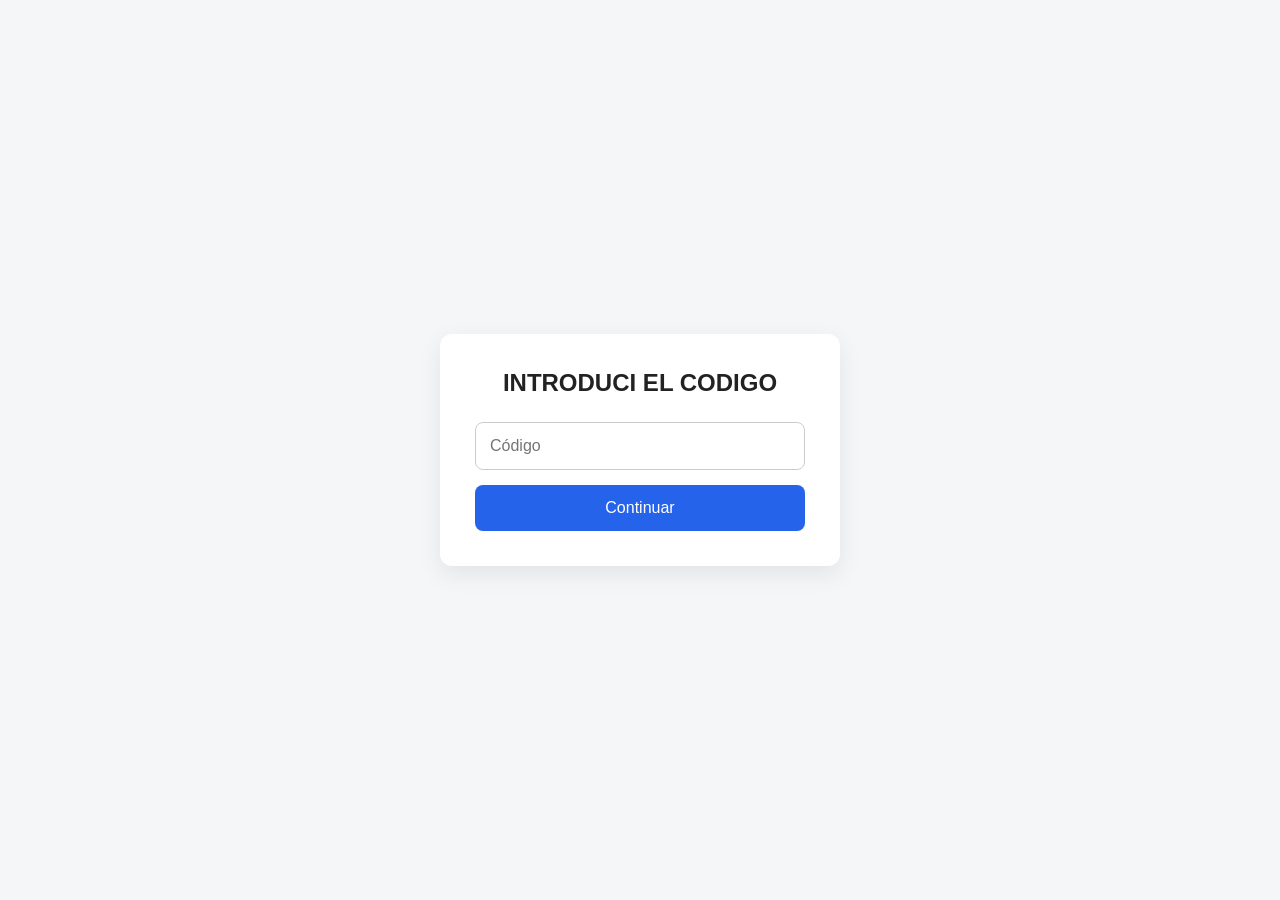
==== index.html @ 0ecddaaa "Primer commit" ====
<!DOCTYPE html>
<html lang="es">
<head>
  <meta charset="UTF-8">
  <meta name="viewport" content="width=device-width, initial-scale=1.0">

  <title>Ingresar código</title>

  <link rel="stylesheet" href="style.css">
</head>

<body>

  <main class="container" id="container">

    <h1>INTRODUCI EL CODIGO</h1>

    <form id="codeForm">

      <input
        type="text"
        id="codigo"
        placeholder="Código"
        autocomplete="off"
        required
      >

      <button type="submit">
        Continuar
      </button>

    </form>

    <p id="error"></p>

  </main>

  <script src="script.js"></script>

</body>
</html>
---- style.css ----
* {
  margin: 0;
  padding: 0;
  box-sizing: border-box;
}

body {
  min-height: 100vh;

  display: flex;
  justify-content: center;
  align-items: center;

  padding: 20px;

  font-family: Arial, sans-serif;

  background-color: #f4f6f8;
}

.container {
  width: 100%;
  max-width: 400px;

  padding: 35px;

  background-color: white;

  border-radius: 12px;

  box-shadow: 0 8px 25px rgba(0, 0, 0, 0.08);
}

h1 {
  margin-bottom: 25px;

  text-align: center;

  font-size: 24px;

  color: #222;
}

form {
  display: flex;
  flex-direction: column;
  gap: 15px;
}

input {
  width: 100%;

  padding: 14px;

  border: 1px solid #ccc;
  border-radius: 8px;

  font-size: 16px;

  outline: none;
}

input:focus {
  border-color: #2563eb;
}

button {
  width: 100%;

  padding: 14px;

  border: none;
  border-radius: 8px;

  background-color: #2563eb;
  color: white;

  font-size: 16px;

  cursor: pointer;
}

button:hover {
  background-color: #1d4ed8;
}

#error {
  display: none;

  margin-top: 20px;

  text-align: center;

  color: #dc2626;

  font-weight: bold;

  line-height: 1.5;
}

/* Efecto de página rota */

body.broken {
  background-color: #000;
}

body.broken .container {
  transform: rotate(-2deg) skewX(5deg);
  filter: blur(1px);

  background-color: #111;
  color: #ff0000;

  box-shadow: none;

  animation: shake 0.1s infinite;
}

body.broken h1 {
  color: #ff0000;
}

body.broken input {
  background-color: #222;
  color: #ff0000;
  border-color: #ff0000;
}

body.broken button {
  background-color: #ff0000;
}

body.broken #error {
  display: block;
}

@keyframes shake {
  0% {
    transform: translate(2px, 2px) rotate(-2deg);
  }

  25% {
    transform: translate(-2px, -2px) rotate(2deg);
  }

  50% {
    transform: translate(2px, -2px) rotate(-1deg);
  }

  75% {
    transform: translate(-2px, 2px) rotate(1deg);
  }

  100% {
    transform: translate(0, 0) rotate(-2deg);
  }
}

@media (max-width: 480px) {
  .container {
    padding: 25px 20px;
  }

  h1 {
    font-size: 21px;
  }
}
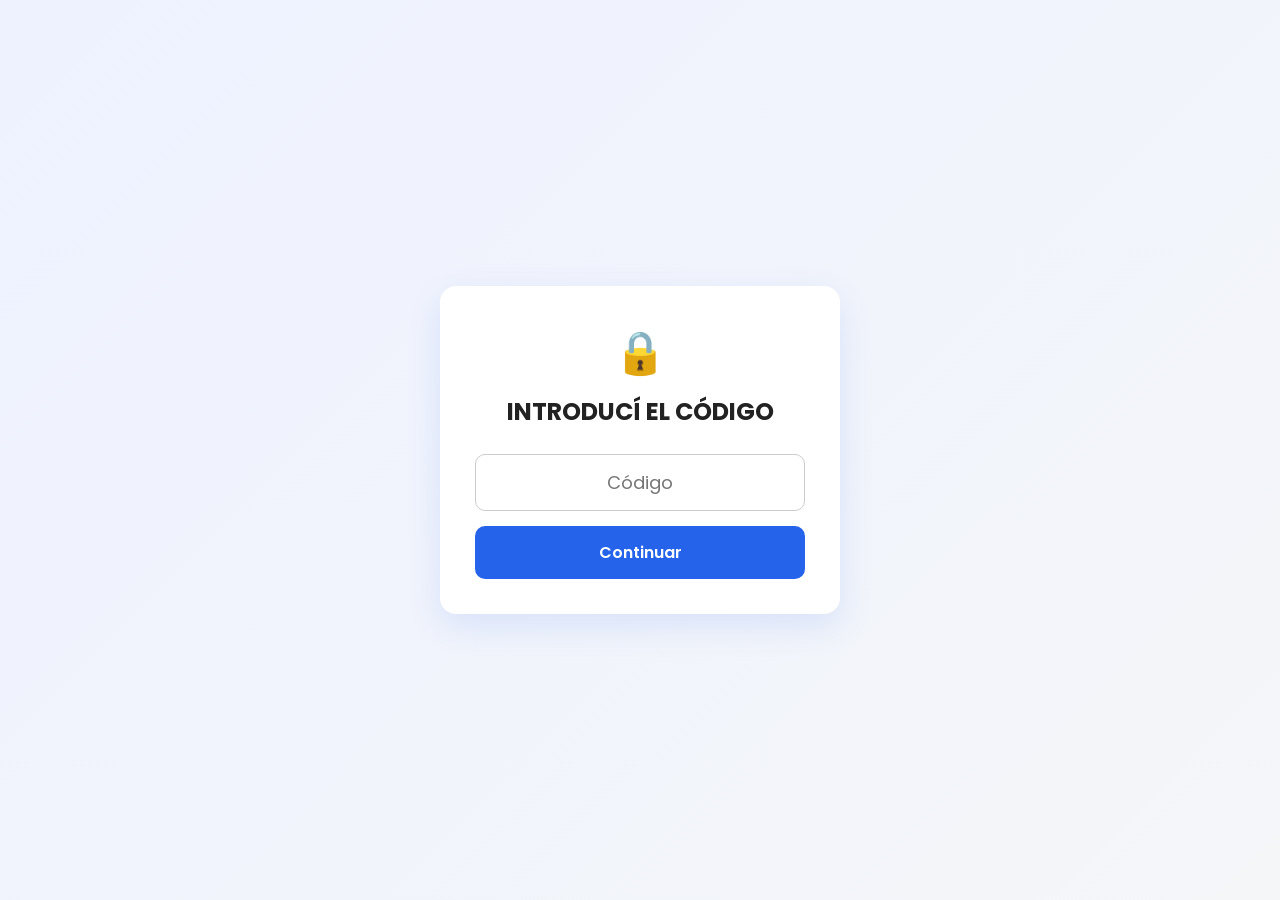
==== commit ab1801d8: "Mejoras: reintento de código, botón NO más divertido y pantalla final más elegante Co-Authored-By: C" ====
--- a/index.html
+++ b/index.html
@@ -1,45 +1,40 @@
-
 <!DOCTYPE html>
 <html lang="es">
 <head>
   <meta charset="UTF-8">
   <meta name="viewport" content="width=device-width, initial-scale=1.0">
-
   <title>Ingresar código</title>
-
+  <link rel="preconnect" href="https://fonts.googleapis.com">
+  <link rel="preconnect" href="https://fonts.gstatic.com" crossorigin>
+  <link href="https://fonts.googleapis.com/css2?family=Poppins:wght@400;600;700&display=swap" rel="stylesheet">
   <link rel="stylesheet" href="style.css">
 </head>
-
 <body>
 
   <main class="container" id="container">
 
-    <h1>INTRODUCI EL CODIGO</h1>
+    <div class="candado" aria-hidden="true">🔒</div>
 
-    <form id="codeForm">
+    <h1>INTRODUCÍ EL CÓDIGO</h1>
 
+    <form id="codeForm" novalidate>
+      <label for="codigo" class="sr-only">Código</label>
       <input
-        type="text"
+        type="password"
         id="codigo"
         placeholder="Código"
+        inputmode="numeric"
         autocomplete="off"
+        maxlength="20"
         required
       >
-
-      <button type="submit">
-        Continuar
-      </button>
-
+      <button type="submit">Continuar</button>
     </form>
 
-    <p id="error"></p>
+    <p id="error" role="alert" aria-live="assertive"></p>
 
   </main>
 
   <script src="script.js"></script>
-
 </body>
 </html>
-
-
-
--- a/style.css
+++ b/style.css
@@ -6,38 +6,51 @@
 
 body {
   min-height: 100vh;
-
+  min-height: 100dvh;
   display: flex;
   justify-content: center;
   align-items: center;
-
   padding: 20px;
-
-  font-family: Arial, sans-serif;
-
-  background-color: #f4f6f8;
+  font-family: "Poppins", Arial, sans-serif;
+  background: linear-gradient(135deg, #eef2ff, #f4f6f8);
+  transition: background 0.4s ease;
+  overflow: hidden;
+}
+
+.sr-only {
+  position: absolute;
+  width: 1px;
+  height: 1px;
+  overflow: hidden;
+  clip: rect(0 0 0 0);
+  white-space: nowrap;
 }
 
 .container {
   width: 100%;
   max-width: 400px;
-
   padding: 35px;
-
   background-color: white;
-
-  border-radius: 12px;
-
-  box-shadow: 0 8px 25px rgba(0, 0, 0, 0.08);
+  border-radius: 16px;
+  box-shadow: 0 12px 35px rgba(37, 99, 235, 0.12);
+  text-align: center;
+  animation: aparecer 0.5s ease;
+}
+
+@keyframes aparecer {
+  from { opacity: 0; transform: translateY(15px); }
+  to   { opacity: 1; transform: translateY(0); }
+}
+
+.candado {
+  font-size: 42px;
+  margin-bottom: 10px;
+  transition: transform 0.4s ease;
 }
 
 h1 {
   margin-bottom: 25px;
-
-  text-align: center;
-
   font-size: 24px;
-
   color: #222;
 }
 
@@ -49,70 +62,102 @@
 
 input {
   width: 100%;
-
   padding: 14px;
-
   border: 1px solid #ccc;
-  border-radius: 8px;
-
-  font-size: 16px;
-
+  border-radius: 10px;
+  font-size: 18px;
+  font-family: inherit;
+  text-align: center;
+  letter-spacing: 4px;
   outline: none;
+  transition: border-color 0.2s, box-shadow 0.2s;
+}
+
+input::placeholder {
+  letter-spacing: normal;
 }
 
 input:focus {
   border-color: #2563eb;
+  box-shadow: 0 0 0 3px rgba(37, 99, 235, 0.2);
+}
+
+input.vacio {
+  border-color: #f59e0b;
+  animation: vibrar 0.3s;
+}
+
+@keyframes vibrar {
+  0%, 100% { transform: translateX(0); }
+  25% { transform: translateX(-6px); }
+  75% { transform: translateX(6px); }
 }
 
 button {
   width: 100%;
-
   padding: 14px;
-
   border: none;
-  border-radius: 8px;
-
+  border-radius: 10px;
   background-color: #2563eb;
   color: white;
-
   font-size: 16px;
-
+  font-family: inherit;
+  font-weight: 600;
   cursor: pointer;
-}
-
-button:hover {
+  transition: background-color 0.2s, transform 0.1s;
+}
+
+button:hover:not(:disabled) {
   background-color: #1d4ed8;
+}
+
+button:active:not(:disabled) {
+  transform: scale(0.98);
+}
+
+button:disabled {
+  cursor: not-allowed;
 }
 
 #error {
   display: none;
-
   margin-top: 20px;
-
-  text-align: center;
-
   color: #dc2626;
-
   font-weight: bold;
-
   line-height: 1.5;
 }
 
-/* Efecto de página rota */
+/* ===== Código correcto ===== */
+
+body.unlocked {
+  background: linear-gradient(135deg, #ffe4ec, #fff5f8);
+}
+
+body.unlocked .candado {
+  transform: scale(1.3) rotate(-10deg);
+}
+
+body.unlocked .container {
+  animation: salir 0.9s ease forwards;
+}
+
+@keyframes salir {
+  0%   { transform: scale(1); opacity: 1; }
+  40%  { transform: scale(1.05); }
+  100% { transform: scale(0.8); opacity: 0; }
+}
+
+/* ===== Efecto de página rota (código incorrecto) ===== */
 
 body.broken {
-  background-color: #000;
+  background: #000;
 }
 
 body.broken .container {
-  transform: rotate(-2deg) skewX(5deg);
   filter: blur(1px);
-
   background-color: #111;
   color: #ff0000;
-
-  box-shadow: none;
-
+  box-shadow: 0 0 40px rgba(255, 0, 0, 0.35);
   animation: shake 0.1s infinite;
 }
 
@@ -135,25 +180,11 @@
 }
 
 @keyframes shake {
-  0% {
-    transform: translate(2px, 2px) rotate(-2deg);
-  }
-
-  25% {
-    transform: translate(-2px, -2px) rotate(2deg);
-  }
-
-  50% {
-    transform: translate(2px, -2px) rotate(-1deg);
-  }
-
-  75% {
-    transform: translate(-2px, 2px) rotate(1deg);
-  }
-
-  100% {
-    transform: translate(0, 0) rotate(-2deg);
-  }
+  0%   { transform: translate(2px, 2px) rotate(-2deg); }
+  25%  { transform: translate(-2px, -2px) rotate(2deg); }
+  50%  { transform: translate(2px, -2px) rotate(-1deg); }
+  75%  { transform: translate(-2px, 2px) rotate(1deg); }
+  100% { transform: translate(0, 0) rotate(-2deg); }
 }
 
 @media (max-width: 480px) {
@@ -165,3 +196,11 @@
     font-size: 21px;
   }
 }
+
+@media (prefers-reduced-motion: reduce) {
+  *, *::before, *::after {
+    animation-duration: 0.01ms !important;
+    animation-iteration-count: 1 !important;
+    transition-duration: 0.01ms !important;
+  }
+}
